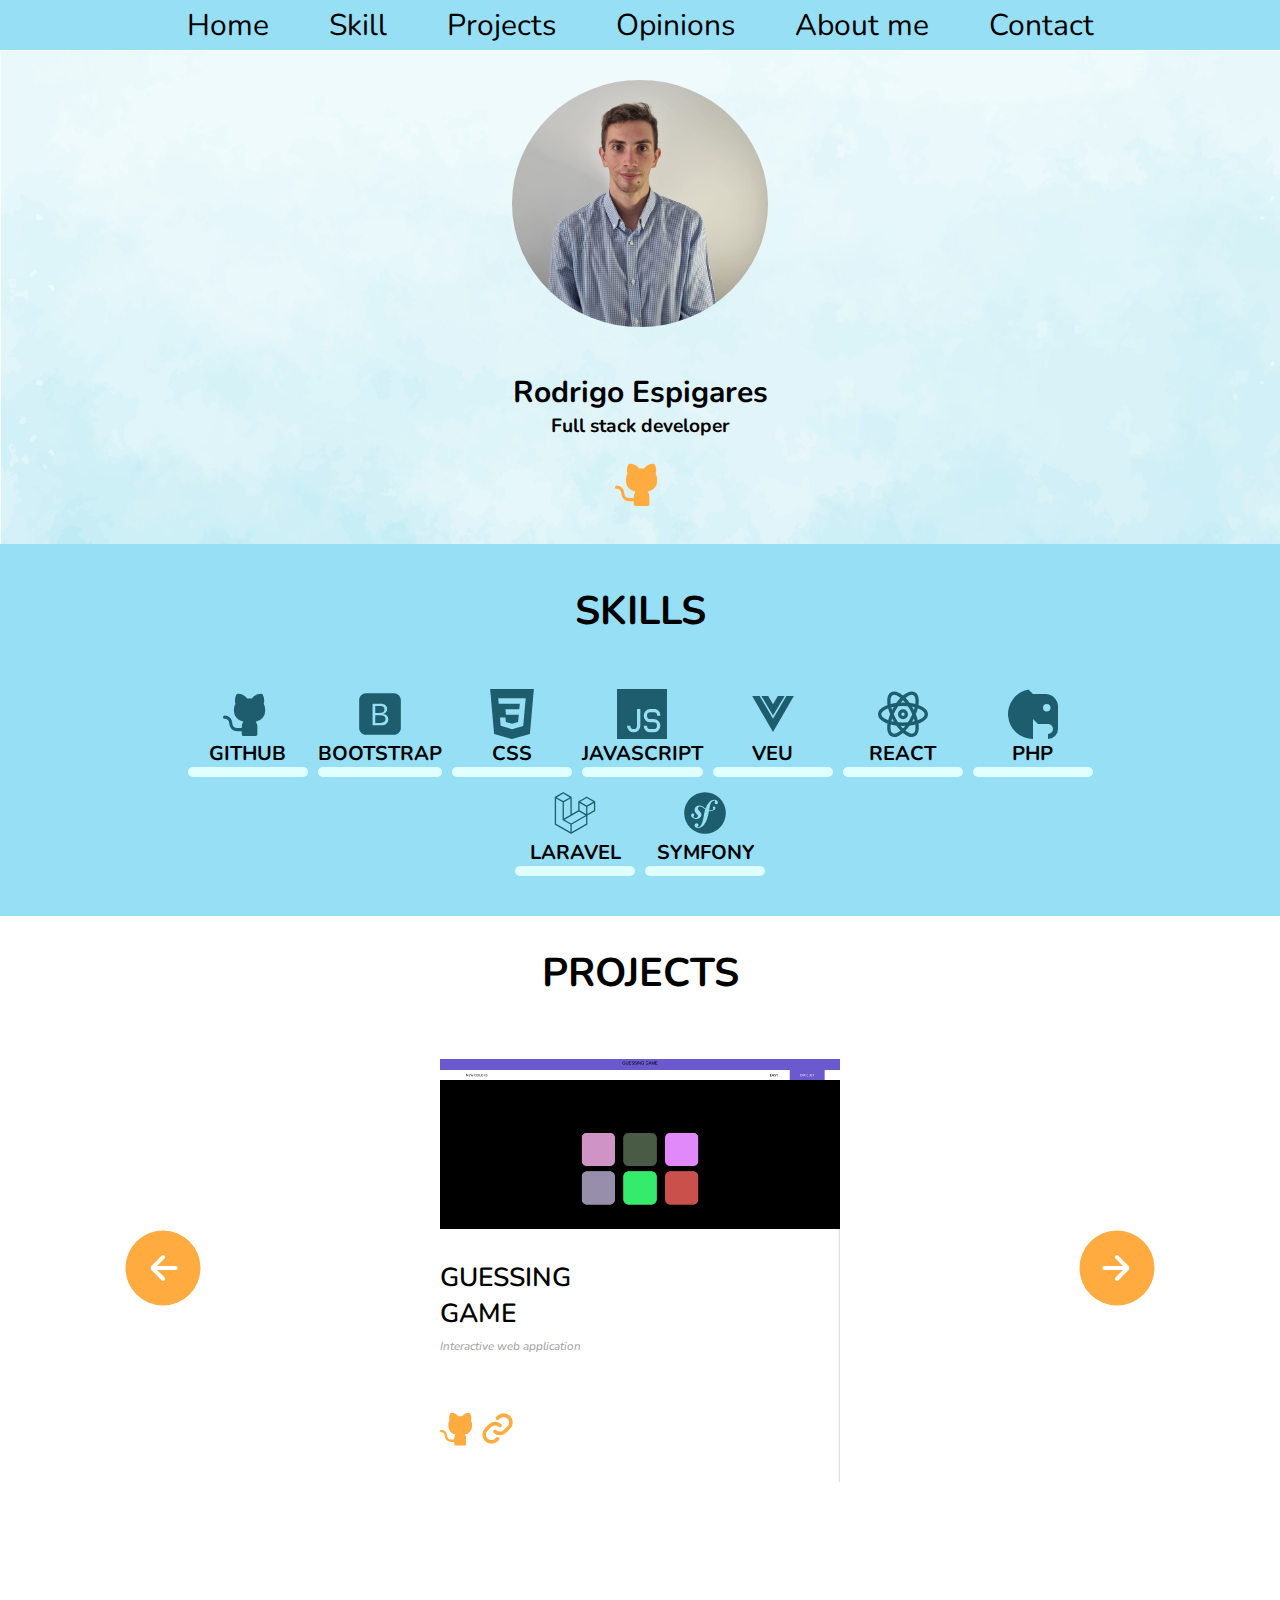
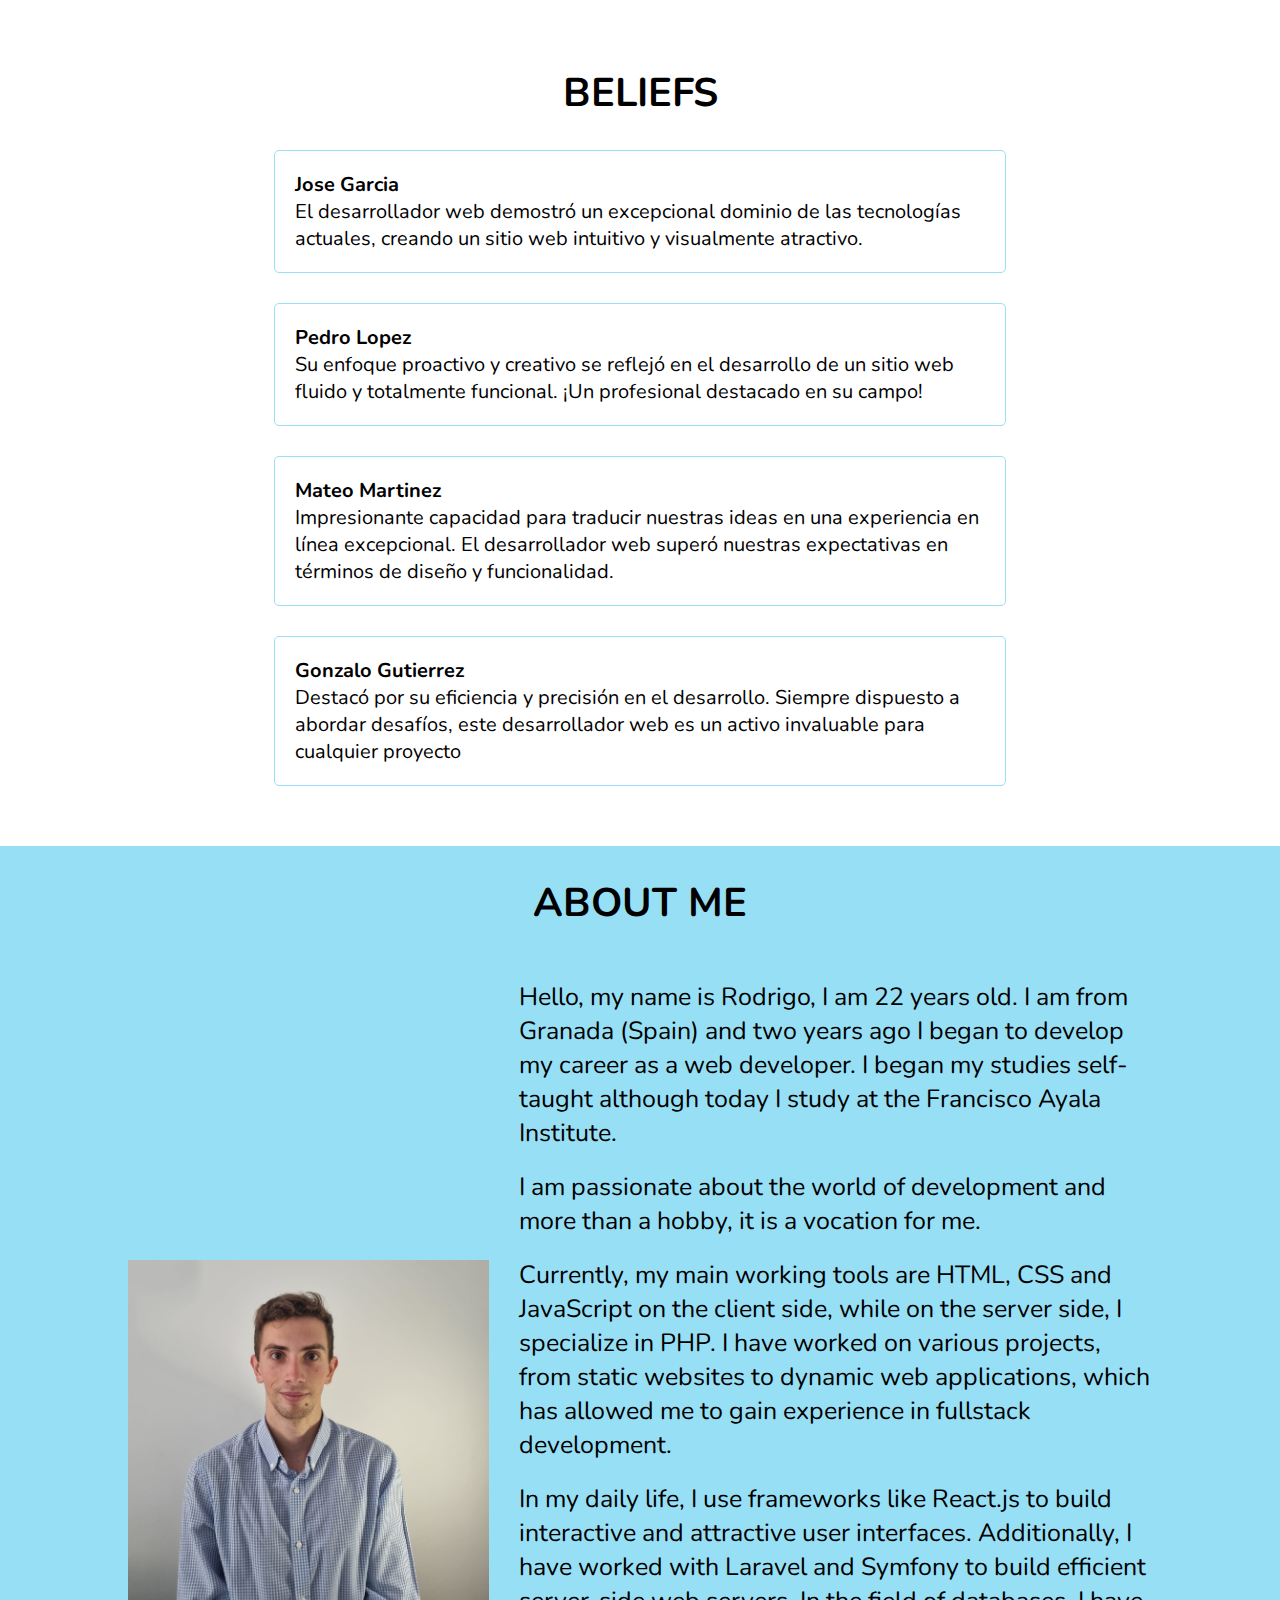
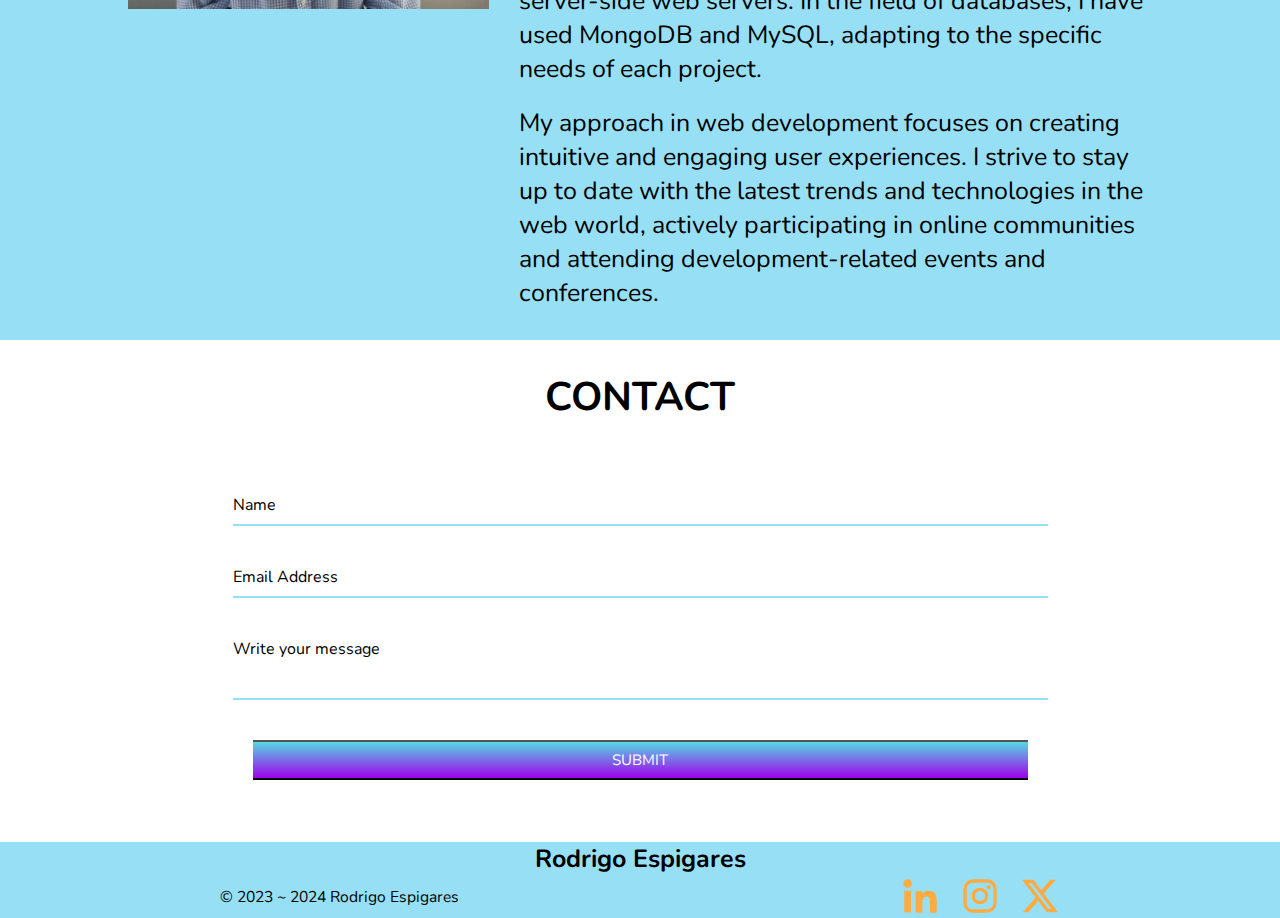
==== index.html @ b88010f2 "Entregar" ====
<!DOCTYPE html>
<html lang="en">
<head>
    <!-- Charset para la página -->
    <meta charset="UTF-8">
    <!-- Meta para dispositivos con scala inicial -->
    <meta name="viewport" content="width=device-width, initial-scale=1.0">
    <!-- Estableciendo titulo -->
    <title>Rodrigo Espigares</title>
    <!-- Carga del favicon -->
    <link rel="shortcut icon" href="img/favicon.ico" type="image/x-icon">
    <!--*-*-*-*-*-*-*-*-*-*-*-*-* ESTILOS *-*-*-*-*-*-*-*-*-*-*-*-*-->
    <!-- Estilos básicos -->
    <link rel="stylesheet" href="css/style.css">
    <!-- Estilos header -->
    <link rel="stylesheet" href="css/header.css">
    <!-- Estilos nav -->
    <link rel="stylesheet" href="css/nav.css">
    <!-- Estilos para las media queries -->
    <link rel="stylesheet" href="css/media.css">
    <!-- Estilos para el main -->
    <link rel="stylesheet" href="css/main.css">
    <!-- Estilos para footer -->
    <link rel="stylesheet" href="css/footer.css">
    <!-- Carga del script para slider -->
    <script src="script.js"></script>
</head>
<body>
    <!--*-*-*-*-*-*-*-*-*-*-*-*-* HEADER *-*-*-*-*-*-*-*-*-*-*-*-*-->
    <header>
        <section class="top-nav header__nav">
            <input id="menu-toggle" type="checkbox" />
            <label class='menu-button-container' for="menu-toggle">
            <div class='menu-button'></div>
            </label>
            <ul class="menu">
                <li class="header__nav__container"><a href="#" class="header__nav__container__link">Home</a></li>
                <li class="header__nav__container"><a href="#skills" class="header__nav__container__link">Skill</a></li>
                <li class="header__nav__container"><a href="#projects" class="header__nav__container__link">Projects</a></li>
                <li class="header__nav__container"><a href="#opinions" class="header__nav__container__link">Opinions</a></li>
                <li class="header__nav__container"><a href="#aboutMe" class="header__nav__container__link">About me</a></li>
                <li class="header__nav__container"><a href="#contact" class="header__nav__container__link">Contact</a></li>
            </ul>
        </section>
    </header>
    <main>
        <!--*-*-*-*-*-*-*-*-*-*-*-*-* HERO *-*-*-*-*-*-*-*-*-*-*-*-*-->
        <section class="hero">
            <div class="hero__container">
                <img src="img/rodrigo.jpeg" alt="Imagen de Rodrigo Espigares" class="hero__container__img">
            </div>
            <h1>Rodrigo Espigares</h1>
            <h3>Full stack developer</h3>
            <div class="hero__social">
                <a href="https://github.com/rodrigoespigares"><img src="img/icon/github.svg" alt="github" class="hero__github_logo"></a>
            </div>
        </section>
        <!--*-*-*-*-*-*-*-*-*-*-*-*-* SKILLS *-*-*-*-*-*-*-*-*-*-*-*-*-->
        <section id="skills">
            <h2>skills</h2>
            <!-- Galeria general de los skills-->
            <div class="skills__galery">
                <!-- Skill github -->
                <div class="skills__galery__element">
                    <div class="skills__galery__element__icon">
                        <img src="img/icon/github__skill.svg" alt="icono github">
                    </div>
                    <h3 class="skills__galery__element__title">github</h3>
                    <div class="skills__design--progress">
                        <span class="skills__design--progress__1"></span>
                    </div>
                </div>
                <!-- Skill boostrap -->
                <div class="skills__galery__element">
                    <div class="skills__galery__element__icon">
                        <img src="img/icon/bootstrap.svg" alt="icono github">
                    </div>
                    <h3 class="skills__galery__element__title">bootstrap</h3>
                    <div class="skills__design--progress">
                        <span class="skills__design--progress__1"></span>
                    </div>
                </div>
                <!-- Skill css -->
                <div class="skills__galery__element">
                    <div class="skills__galery__element__icon">
                        <img src="img/icon/css.svg" alt="icono github">
                    </div>
                    <h3 class="skills__galery__element__title">css</h3>
                    <div class="skills__design--progress">
                        <span class="skills__design--progress__1"></span>
                    </div>
                </div>
                <!-- Skill javascript -->
                <div class="skills__galery__element">
                    <div class="skills__galery__element__icon">
                        <img src="img/icon/javascript.svg" alt="icono github">
                    </div>
                    <h3 class="skills__galery__element__title">javascript</h3>
                    <div class="skills__design--progress">
                        <span class="skills__design--progress__1"></span>
                    </div>
                </div>
                <!-- Skill veu -->
                <div class="skills__galery__element">
                    <div class="skills__galery__element__icon">
                        <img src="img/icon/veu.svg" alt="icono github">
                    </div>
                    <h3 class="skills__galery__element__title">veu</h3>
                    <div class="skills__design--progress">
                        <span class="skills__design--progress__1"></span>
                    </div>
                </div>
                <!-- Skill react -->
                <div class="skills__galery__element">
                    <div class="skills__galery__element__icon">
                        <img src="img/icon/react.svg" alt="icono github">
                    </div>
                    <h3 class="skills__galery__element__title">react</h3>
                    <div class="skills__design--progress">
                        <span class="skills__design--progress__1"></span>
                    </div>
                </div>
                <!-- Skill php -->
                <div class="skills__galery__element">
                    <div class="skills__galery__element__icon">
                        <img src="img/icon/php.svg" alt="icono github">
                    </div>
                    <h3 class="skills__galery__element__title">php</h3>
                    <div class="skills__design--progress">
                        <span class="skills__design--progress__1"></span>
                    </div>
                </div>
                <!-- Skill laravel -->
                <div class="skills__galery__element">
                    <div class="skills__galery__element__icon">
                        <img src="img/icon/laravel.svg" alt="icono github">
                    </div>
                    <h3 class="skills__galery__element__title">laravel</h3>
                    <div class="skills__design--progress">
                        <span class="skills__design--progress__1"></span>
                    </div>
                </div>
                <!-- Skill symfony -->
                <div class="skills__galery__element">
                    <div class="skills__galery__element__icon">
                        <img src="img/icon/symfony.svg" alt="icono github">
                    </div>
                    <h3 class="skills__galery__element__title">symfony</h3>
                    <div class="skills__design--progress">
                        <span class="skills__design--progress__1"></span>
                    </div>
                </div>
            </div>
        </section>
        <!--*-*-*-*-*-*-*-*-*-*-*-*-* PROJECTS *-*-*-*-*-*-*-*-*-*-*-*-*-->
        <section id="projects">
            <h2>projects</h2>
            <!-- agrupo botones y slider-->
            <div class="projects__slider">
                <button id="prevBtn">
                    <img src="img/icon/last.svg" alt="Button last">
                </button>
                <!-- Carga del slider-->
                <div class="slider-container">
                    <!-- Carga del proyecto 1 -->
                    <div class="slider">
                        <div class="slide">
                            <div class="skill-card">
                                <header class="skill-card__header"><img class="skill-card__icon" src="img/projects/GuessingGame.png" alt="Guessing Game"/></header>
                                <section class="skill-card__body">
                                    <h2 class="skill-card__title">Guessing Game</h2>
                                    <span class="skill-card__duration">Interactive web application</span>
                                    <ul class="skill-card__knowledge">
                                    <li>HTML5</li>
                                    <li>CSS3</li>
                                    <li>JavaScript</li>
                                    </ul>
                                </section>
                                <section class="repositorio">
                                    <div class="repositorio__icon">
                                        <a href="https://github.com/rodrigoespigares/GuessingGame">
                                            <img src="img/icon/github.svg" alt="">
                                        </a>
                                    </div>
                                    <div class="repositorio__icon">
                                        <a href="https://rodrigoespigares.github.io/GuessingGame/">
                                            <img src="img/icon/link.svg" alt="">
                                        </a>
                                    </div>
                                </section>
                            </div>
                        </div>
                        <!-- Carga del proyecto 2 -->
                        <div class="slide">
                            <div class="skill-card">
                                <header class="skill-card__header"><img class="skill-card__icon" src="img/projects/readingList.png" alt="Reading List"/></header>
                                <section class="skill-card__body">
                                    <h2 class="skill-card__title">Reading List</h2>
                                    <span class="skill-card__duration">Interactive web application</span>
                                    <ul class="skill-card__knowledge">
                                    <li>HTML5</li>
                                    <li>CSS3</li>
                                    <li>JavaScript</li>
                                    </ul>
                                </section>
                                <section class="repositorio">
                                    <div class="repositorio__icon">
                                        <a href="https://github.com/rodrigoespigares/readingBook">
                                            <img src="img/icon/github.svg" alt="">
                                        </a>
                                    </div>
                                    <div class="repositorio__icon">
                                        <a href="https://rodrigoespigares.github.io/readingBook/">
                                            <img src="img/icon/link.svg" alt="">
                                        </a>
                                    </div>
                                </section>
                            </div>
                        </div>
                        <!-- Carga del proyecto 3 -->
                        <div class="slide">
                            <div class="skill-card">
                                <header class="skill-card__header"><img class="skill-card__icon" src="img/projects/StopWatch.png" alt="Stop Watch"/></header>
                                <section class="skill-card__body">
                                    <h2 class="skill-card__title">Stop Watch</h2>
                                    <span class="skill-card__duration">Interactive web application</span>
                                    <ul class="skill-card__knowledge">
                                    <li>HTML5</li>
                                    <li>CSS3</li>
                                    <li>JavaScript</li>
                                    </ul>
                                </section>
                                <section class="repositorio">
                                    <div class="repositorio__icon">
                                        <a href="https://github.com/rodrigoespigares/StopWatch">
                                            <img src="img/icon/github.svg" alt="">
                                        </a>
                                    </div>
                                    <div class="repositorio__icon">
                                        <a href="https://rodrigoespigares.github.io/StopWatch/">
                                            <img src="img/icon/link.svg" alt="">
                                        </a>
                                    </div>
                                </section>
                            </div>
                        </div>
                        <!-- Carga del proyecto 4 -->
                        <div class="slide">
                            <div class="skill-card">
                                <header class="skill-card__header"><img class="skill-card__icon" src="img/projects/GroceryBud.png" alt="Grocery Bud"/></header>
                                <section class="skill-card__body">
                                    <h2 class="skill-card__title">Grocery Bud</h2>
                                    <span class="skill-card__duration">Interactive web application</span>
                                    <ul class="skill-card__knowledge">
                                    <li>HTML5</li>
                                    <li>CSS3</li>
                                    <li>JavaScript</li>
                                    </ul>
                                </section>
                                <section class="repositorio">
                                    <div class="repositorio__icon">
                                        <a href="https://github.com/rodrigoespigares/GroceryBud">
                                            <img src="img/icon/github.svg" alt="Link to repository">
                                        </a>
                                    </div>
                                    <div class="repositorio__icon">
                                        <a href="https://rodrigoespigares.github.io/GroceryBud/">
                                            <img src="img/icon/link.svg" alt="Link to production">
                                        </a>
                                    </div>
                                </section>
                            </div>
                        </div>
                        <!-- Carga del proyecto 5 -->
                        <div class="slide">
                            <div class="skill-card">
                                <header class="skill-card__header"><img class="skill-card__icon" src="img/projects/HangMan.png" alt="Hang Man"/></header>
                                <section class="skill-card__body">
                                    <h2 class="skill-card__title">Hang Man</h2>
                                    <span class="skill-card__duration">Interactive web application</span>
                                    <ul class="skill-card__knowledge">
                                    <li>HTML5</li>
                                    <li>CSS3</li>
                                    <li>JavaScript</li>
                                    </ul>
                                </section>
                                <section class="repositorio">
                                    <div class="repositorio__icon">
                                        <a href="https://github.com/rodrigoespigares/HangMan">
                                            <img src="img/icon/github.svg" alt="Link to repository">
                                        </a>
                                    </div>
                                    <div class="repositorio__icon">
                                        <a href="https://rodrigoespigares.github.io/HangMan/">
                                            <img src="img/icon/link.svg" alt="Link to production">
                                        </a>
                                    </div>
                                </section>
                            </div>
                        </div>
                        <!-- Carga del proyecto 6 -->
                        <div class="slide">
                            <div class="skill-card">
                                <header class="skill-card__header"><img class="skill-card__icon" src="img/projects/PairsGame.png" alt="Pairs Game"/></header>
                                <section class="skill-card__body">
                                    <h2 class="skill-card__title">Pairs Game</h2>
                                    <span class="skill-card__duration">Interactive web application</span>
                                    <ul class="skill-card__knowledge">
                                    <li>HTML5</li>
                                    <li>CSS3</li>
                                    <li>JavaScript</li>
                                    </ul>
                                </section>
                                <section class="repositorio">
                                    <div class="repositorio__icon">
                                        <a href="https://github.com/rodrigoespigares/PairsGame">
                                            <img src="img/icon/github.svg" alt="Link to repository">
                                        </a>
                                    </div>
                                    <div class="repositorio__icon">
                                        <a href="https://rodrigoespigares.github.io/PairsGame/">
                                            <img src="img/icon/link.svg" alt="Link to production">
                                        </a>
                                    </div>
                                </section>
                            </div>
                        </div>
                        <!-- Carga del proyecto 7 -->
                        <div class="slide">
                            <div class="skill-card">
                                <header class="skill-card__header"><img class="skill-card__icon" src="img/projects/pongGame.png" alt="Pong Game"/></header>
                                <section class="skill-card__body">
                                    <h2 class="skill-card__title">Pong Game</h2>
                                    <span class="skill-card__duration">Interactive web application</span>
                                    <ul class="skill-card__knowledge">
                                    <li>HTML5</li>
                                    <li>CSS3</li>
                                    <li>JavaScript</li>
                                    </ul>
                                </section>
                                <section class="repositorio">
                                    <div class="repositorio__icon">
                                        <a href="https://github.com/rodrigoespigares/pongGame">
                                            <img src="img/icon/github.svg" alt="Link to repository">
                                        </a>
                                    </div>
                                    <div class="repositorio__icon">
                                        <a href="https://rodrigoespigares.github.io/pongGame/">
                                            <img src="img/icon/link.svg" alt="Link to production">
                                        </a>
                                    </div>
                                </section>
                            </div>
                        </div>
                    </div>
                </div>
                
                <button id="nextBtn">
                    <img src="img/icon/next.svg" alt="Button next">
                </button>
            </div>
        </section>
        <!--*-*-*-*-*-*-*-*-*-*-*-*-* BELIEFS *-*-*-*-*-*-*-*-*-*-*-*-*-->
        <section id="beliefs">
            <h2>beliefs</h2>
            <section id="beliefs__content">
                <article class="beliefs__content__article">
                    <h3>Jose Garcia</h3>
                    <p>El desarrollador web demostró un excepcional dominio de las tecnologías actuales, creando un sitio web intuitivo y visualmente atractivo.</p>
                </article>
                <article class="beliefs__content__article">
                    <h3>Pedro Lopez</h3>
                    <p>Su enfoque proactivo y creativo se reflejó en el desarrollo de un sitio web fluido y totalmente funcional. ¡Un profesional destacado en su campo!</p>
                </article>
                <article class="beliefs__content__article">
                    <h3>Mateo Martinez</h3>
                    <p>Impresionante capacidad para traducir nuestras ideas en una experiencia en línea excepcional. El desarrollador web superó nuestras expectativas en términos de diseño y funcionalidad.</p>
                </article>
                <article class="beliefs__content__article">
                    <h3>Gonzalo Gutierrez</h3>
                    <p>Destacó por su eficiencia y precisión en el desarrollo. Siempre dispuesto a abordar desafíos, este desarrollador web es un activo invaluable para cualquier proyecto</p>
                </article>
            </section>
        </section>
        <!--*-*-*-*-*-*-*-*-*-*-*-*-* ABOUT ME *-*-*-*-*-*-*-*-*-*-*-*-*-->
        <section id="aboutMe">
            <h2>about me</h2>
            <div class="aboutMe__content">
                <div class="aboutMe__content__img">
                    <img src="img/rodrigo.jpeg" alt="">
                </div>
                <div class="aboutMe__content__text">
                    <p class="aboutMe__content__text__p">Hello, my name is Rodrigo, I am 22 years old. I am from Granada (Spain) and two years ago I began to develop my career as a web developer. I began my studies self-taught although today I study at the Francisco Ayala Institute.</p>
                    <p class="aboutMe__content__text__p">I am passionate about the world of development and more than a hobby, it is a vocation for me.</p>
                    <p class="aboutMe__content__text__p">Currently, my main working tools are HTML, CSS and JavaScript on the client side, while on the server side, I specialize in PHP. I have worked on various projects, from static websites to dynamic web applications, which has allowed me to gain experience in fullstack development.</p>
                    <p class="aboutMe__content__text__p">In my daily life, I use frameworks like React.js to build interactive and attractive user interfaces. Additionally, I have worked with Laravel and Symfony to build efficient server-side web servers. In the field of databases, I have used MongoDB and MySQL, adapting to the specific needs of each project.</p>
                    <p class="aboutMe__content__text__p">My approach in web development focuses on creating intuitive and engaging user experiences. I strive to stay up to date with the latest trends and technologies in the web world, actively participating in online communities and attending development-related events and conferences.</p>
                </div>
            </div>
        </section>
        <!--*-*-*-*-*-*-*-*-*-*-*-*-* CONTACT *-*-*-*-*-*-*-*-*-*-*-*-*-->
        <section id="contact">
            <h2>contact</h2>
            <form action="#" method="POST" id="my-contact-form">
                <div class="form-row">
                   <div class="input-data">
                      <input type="text" name="name" required>
                      <div class="underline"></div>
                      <label for="name">Name</label>
                   </div>
                </div>
                <div class="form-row">
                   <div class="input-data">
                      <input type="email" name="email" required>
                      <div class="underline"></div>
                      <label for="email">Email Address</label>
                   </div>
                </div>
                <div class="form-row">
                <div class="input-data textarea">
                   <textarea name="message"rows="8" cols="80" required></textarea>
                   <label for="message">Write your message</label>
                   <br />
                   <div class="form-row submit-btn">
                      <div class="input-data">
                         <button type="submit" id="upload-button">Submit</button>
                         <div id="form-message"></div>
                      </div>
                   </div>
                </form>
                <script src="script.js"></script>
        </section>
    </main>
    <footer>
        <h1>Rodrigo Espigares</h1>
        
        <div class="container">
            <p>&copy; 2023 ~ 2024 Rodrigo Espigares</p>
            <div class="container__social">
                <a href="https://www.linkedin.com/in/rodrigo-espigares-fern%C3%A1ndez-3460b7191/">
                    <div class="container__social__logo">
                        <img src="img/social/linkedin.svg" alt="linkedin" class="container__social__logo__img">
                    </div>
                </a>
                <a href="https://www.instagram.com/rodrigoespigares/?hl=es">
                    <div class="container__social__logo">
                        <img src="img/social/instagram.svg" alt="instagram" class="container__social__logo__img">
                    </div>
                </a>
                <a href="https://twitter.com/rodriespigares">
                    <div class="container__social__logo">
                        <img src="img/social/twitter.svg" alt="twitter" class="container__social__logo__img">
                    </div>
                </a>
            </div>
        </div>
    </footer>
</body>
</html>
---- css/style.css ----
/* Improto la funte nunito con el weight de 400 y 700*/
@import url('https://fonts.googleapis.com/css2?family=Nunito:wght@400;700&display=swap');
*{
    /*Establezco el tamaño a 10px con el porcentaje*/
    font-size: 62.5%;
    /*Elimino la decoracion de las listas*/
    list-style: none;
    /* Establezco padding y margin a 0*/
    padding: 0;
    margin: 0;
    /* Uso la fuente*/
    font-family: 'Nunito', sans-serif;
    /* Establezco el box sizing como border box*/
    box-sizing: border-box;
}
/* Declaracion de variables*/
:root{
    /* Color proncipal */
    --primary: #97DFF5;
    /* Letra para enlaces */
    --letter: #000;
    /* Para los hover */
    --letter-hover : #fff;
    /* Color secundario */
    --secondary: #FFAB40;
}
/* Declaro el body y sus caracteristicas*/
body{
    display: flex;
    justify-content:  center;
    align-items: center;
    flex-direction: column;
    min-height: 100vh;
    
}
---- css/header.css ----
/* Hago que permanezca en la parte superior */
header {
    /* Compruebo le ancho */
    width: 100%;
    /* Establezco la posicion como sticky */
    position: sticky;
    /* Lo dejo en la parte superior */
    top: 0;
    /* Hago que quede encima de toda la pagina*/
    z-index: 1;
}

/* Estilo para la barra de navegación dentro del header */
.header__nav {
    width: 100%;
    background-color: var(--primary);
    display: flex;
    flex-direction: column;
    justify-content: center;
    align-items: center;
}

/* Estilo para los enlaces dentro de la barra de navegación */
.header__nav__container__link:link,
.header__nav__container__link:visited {
    text-decoration: none;
    color: var(--letter);
    font-size: 3rem;
}

.header__nav .header__nav__container {
    padding: 1rem 1.5rem;
    text-align: center;
}

/* Estilo para los enlaces y sus efectos al pasar el ratón (hover) */
.header__nav .header__nav__container .header__nav__container__link {
    position: relative;
    padding: 0.2rem 0.5rem; /* para que el efecto se vea mejor */
}

.header__nav .header__nav__container .header__nav__container__link:link::after,
.header__nav .header__nav__container .header__nav__container__link:visited::after,
.header__nav .header__nav__container .header__nav__container__link:link::before,
.header__nav .header__nav__container .header__nav__container__link:visited::before {
    content: "";
    /* lo posiciono respecto .header__nav__container__link su padre .header__nav .header__nav__container .header__nav__container__link */
    position: absolute;
    left: 0;
    /* lo dimensiono, */
    width: 100%; /* ancho=ancho de su padre */
    height: 0.25rem; /* alto->grosor de una línea */
    background-color: white;
    transform: scaleX(0); /* en principio no es visible */
    transition: transform 0.6s ease-in-out;
}

/* Hacemos la transformación al pasar el ratón */
/* Diferenciamos entre after y before para que se pinte de forma diferente */
.header__nav .header__nav__container .header__nav__container__link:link::after,
.header__nav .header__nav__container .header__nav__container__link:visited::after {
    top: 0;
    /* Transform-origen es center por defecto */
    transform-origin: left; /* para que empiece .header__nav__container__link dibujarse desde la izquierda */
}

.header__nav .header__nav__container .header__nav__container__link:link::before,
.header__nav .header__nav__container .header__nav__container__link:visited::before {
    bottom: 0;
    transform-origin: right;
}

/* Cuando aparece hover lo hacemos visible */
.header__nav .header__nav__container .header__nav__container__link:hover::after,
.header__nav .header__nav__container .header__nav__container__link:hover::before {
    transform: scaleX(1);
}
---- css/nav.css ----
/* Estilo para la barra de navegación en la parte superior */
.top-nav {
  display: flex;
  flex-direction: row;
  align-items: center;
  justify-content: left;
  background-color: var(--primary);
  color: #FFF;
  height: 50px;
  padding: 0 6em;
}

/* Estilo para el menú de navegación */
.menu {
  display: flex;
  flex-direction: row;
  list-style-type: none;
  margin: 0;
  padding: 0;
  font-size: 3rem;
}

.menu > li {
  margin: 0 1rem;
  overflow: hidden;
}

/* Estilo para el contenedor del botón del menú */
.menu-button-container {
  display: none;
  height: 100%;
  width: 30px;
  cursor: pointer;
  flex-direction: column;
  justify-content: center;
  align-items: center;
}

/* Estilo para el botón del menú (hamburguesa) y sus efectos de animación */
#menu-toggle {
  display: none;
}

.menu-button,
.menu-button::before,
.menu-button::after {
  display: block;
  background-color: #fff;
  position: absolute;
  height: 4px;
  width: 30px;
  transition: transform 400ms cubic-bezier(0.23, 1, 0.32, 1);
  border-radius: 2px;
}

.menu-button::before {
  content: '';
  margin-top: -8px;
}

.menu-button::after {
  content: '';
  margin-top: 8px;
}

/* Efectos de animación al hacer clic en el botón del menú */
#menu-toggle:checked + .menu-button-container .menu-button::before {
  margin-top: 0px;
  transform: rotate(405deg);
}

#menu-toggle:checked + .menu-button-container .menu-button {
  background: rgba(255, 255, 255, 0);
}

#menu-toggle:checked + .menu-button-container .menu-button::after {
  margin-top: 0px;
  transform: rotate(-405deg);
}
---- css/media.css ----
/* Estilos aplicados cuando la pantalla tiene un ancho mínimo de 576px */
@media screen and (min-width: 576px) {
    
    /* Ajustes para la barra de navegación */
    .header__nav {
        flex-direction: row; /* Cambia la dirección de flexión a fila */
        justify-content: center; /* Centra los elementos horizontalmente */
    }

    /* Espaciado para los enlaces de navegación */
    .header__nav__link {
        margin-left: 2rem;
    }

    /* Ajustes para el contenedor del héroe */
    .hero__container {
        width: 20% !important; /* Cambia el ancho al 20%, !important para anular reglas previas */
    }

    /* Ajustes para el ícono del repositorio */
    .repositorio__icon {
        width: 3% !important; /* Cambia el ancho al 3%, !important para anular reglas previas */
    }

    /* Ajustes para el contenedor del slider en la sección de proyectos */
    #projects .projects__slider .slider-container {
        width: 400px !important; /* Cambia el ancho a 400px, !important para anular reglas previas */
    }

    /* Ajustes para el tamaño de fuente en las listas dentro de las skill cards */
    .skill-card__body ul {
        font-size: 2.5rem !important; /* Cambia el tamaño de fuente a 2.5rem, !important para anular reglas previas */
    }

    /* Ajustes para la disposición y ancho en la sección "Acerca de mí" */
    .aboutMe__content {
        display: flex; /* Cambia a un diseño flexible */
        flex-direction: row !important; /* Cambia la dirección de flexión a fila, !important para anular reglas previas */
        width: 80%; /* Cambia el ancho al 80% */
    }

    /* Ajustes para el ancho de la imagen en la sección "Acerca de mí" */
    .aboutMe__content__img {
        width: 40% !important; /* Cambia el ancho al 40%, !important para anular reglas previas */
    }

    /* Ajustes para el ancho de los logos sociales en la sección "Acerca de mí" */
    .container__social__logo {
        width: 4rem !important; /* Cambia el ancho a 4rem, !important para anular reglas previas */
    }
}
/* Estilos específicos para pantallas más pequeñas (max-width: 1000px) */
@media screen and (max-width: 1000px) {
    /* Mostrar el contenedor del botón del menú en pantallas más pequeñas */
    .menu-button-container {
      display: flex;
    }
  
    /* Estilo del menú en pantallas más más pequeñas */
    .menu {
      position: absolute;
      top: 0;
      margin-top: 50px;
      left: 0;
      flex-direction: column;
      width: 100%;
      justify-content: center;
      align-items: center;
    }
  
    /* Transiciones para el despliegue del menú en pantallas más pequeñas */
    #menu-toggle ~ .menu li {
      height: 0;
      margin: 0;
      padding: 0;
      border: 0;
      transition: height 400ms cubic-bezier(0.23, 1, 0.32, 1);
    }
  
    #menu-toggle:checked ~ .menu li {
      border: 1px solid var(--primary);
      height: 2.5em;
      padding: 0.5em;
      transition: height 400ms cubic-bezier(0.23, 1, 0.32, 1);
    }
  
    /* Estilos específicos para cada elemento del menú en pantallas más pequeñas */
    .menu > li {
      display: flex;
      justify-content: center;
      margin: 0;
      padding: 0.5em 0;
      width: 100%;
      color: white;
      background-color: var(--primary);
    }
  
    .menu > li:not(:last-child) {
      border-bottom: 1px solid #444;
    }
  }
---- css/main.css ----
/* Defino el grow del main*/
main{
    flex-grow: 1;
}
h2{
    text-align: center;
    text-transform: uppercase;
    font-size: 4rem;
}
section{
    width: 100vw;
    padding: 3rem 0;
}
.hero{
    font-size: x-large;
    display: flex;
    justify-content: center;
    align-items: center;
    flex-direction: column;
    padding: 3rem 0;
    background:aliceblue;;
    background-image: url(../img/background.jpg);
    background-repeat: no-repeat;
    background-size: cover;
}
.hero__container{
    width: 70%;
    margin-bottom: 4rem;
}
.hero__container__img{
    width: 100%;
    height: 100%;
    border-radius: 50%;
}
.hero h1{
    font-size: 3rem;
}
.hero h3{
    font-size: 80%;
}
.hero__social{
    margin-top: 2rem;
    width: 5rem;
}
.hero__github_logo{
    width: 100%;
}
.hero a{
    text-decoration: none;
    color: var(--secondary);
}
/* Estilos para la sección de habilidades */
#skills {
    background-color: var(--primary);  /* Fondo con el color primario definido en las variables CSS */
    padding: 4rem 0;  /* Espaciado interno de 4rem arriba y abajo, 0 a los lados */
    display: flex;  /* Utiliza el modelo de caja flexible */
    justify-content: space-between;  /* Distribuye el espacio entre los elementos hijos */
    flex-direction: column;  /* Organiza los elementos hijos en columna */
    align-items: center;  /* Centra los elementos en el eje transversal */
    gap: 5rem;  /* Espacio vertical entre los elementos hijos de 5rem */
}

/* Estilos para la galería de habilidades */
.skills__galery {
    display: flex;  /* Utiliza el modelo de caja flexible */
    justify-content: center;  /* Centra los elementos en el eje principal */
    flex-wrap: wrap;  /* Los elementos se envuelven a la siguiente fila cuando no hay espacio */
    gap: 1rem;  /* Espacio entre los elementos hijos de 1rem */
    width: 80%;  /* Ancho del 80% del contenedor padre */
}

/* Estilos para cada elemento en la galería de habilidades */
.skills__galery__element {
    flex-basis: 12rem;  /* Tamaño base del elemento flexible */
    display: flex;  /* Utiliza el modelo de caja flexible */
    align-items: center;  /* Centra los elementos en el eje transversal */
    flex-direction: column;  /* Organiza los elementos hijos en columna */
}

/* Estilos para los iconos dentro de los elementos de la galería de habilidades */
.skills__galery__element__icon {
    width: 5rem;  /* Ancho del icono */
}

/* Estilos para las imágenes dentro de los iconos en la galería de habilidades */
.skills__galery__element__icon img {
    width: 100%;  /* Ancho de la imagen al 100% del contenedor */
    height: 100%;  /* Altura de la imagen al 100% del contenedor */
}

/* Estilos para los títulos dentro de los elementos de la galería de habilidades */
.skills__galery__element__title {
    text-align: center;  /* Alineación del texto al centro */
    text-transform: uppercase;  /* Transforma el texto a mayúsculas */
    font-size: 2rem;  /* Tamaño de fuente de 2rem */
}

/* Estilos para las barras de progreso en la galería de habilidades */
.skills__design--progress {
	width: 100%;  /* Ancho del 100% del contenedor */
	height: 10px;  /* Altura de la barra de progreso */
	background-color: lightcyan;  /* Color de fondo de la barra de progreso */
    border-radius: 20px;  /* Radio de borde para la barra de progreso */
	position: relative;  /* Posición relativa para posicionar elementos hijos absolutamente */
}

/* Estilos para la barra de progreso al hacer hover o activar */
.skills__galery__element:hover .skills__design--progress__1,
.skills__galery__element:active .skills__design--progress__1 {
	display: block;  /* Muestra el bloque al hacer hover o activar */
	height: 100%;  /* Altura de la barra de progreso al 100% */
    border-radius: 20px;  /* Radio de borde para la barra de progreso */
	animation: progressAnimation1 1s linear forwards;  /* Animación de la barra de progreso */
}

/* Keyframes para la animación de la barra de progreso */
@keyframes progressAnimation1 {
	0% {
		width: 0;  /* Ancho inicial de la barra de progreso */
        background-color: red;  /* Color inicial de la barra de progreso */
	}
    50%{
        background-color: orange;  /* Color intermedio de la barra de progreso */
    }
	100% {
        background-color: green;  /* Color final de la barra de progreso */
		width: 90%;  /* Ancho final de la barra de progreso */
        border-radius: 20px;  /* Radio de borde para la barra de progreso */
	}
}
/*PROJECTS*/
#projects {
    width: 100%;  /* Ancho completo del contenedor padre */
    min-height: 80vh;  /* Altura mínima del 80% de la ventana gráfica */
}

/* Estilos para el contenedor del slider y botones en la sección de proyectos */
#projects .projects__slider {
    display: flex;  /* Utiliza el modelo de caja flexible */
    justify-content: space-around;  /* Distribuye el espacio alrededor de los elementos hijos */
    align-items: center;  /* Centra los elementos en el eje transversal */
    font-size: 2rem;  /* Tamaño de fuente de 2rem */
    min-height: 60vh;  /* Altura mínima del 60% de la ventana gráfica */
}

/* Estilos para los botones en la sección de proyectos */
#projects button {
    background-color: transparent;  /* Fondo transparente para los botones */
    height: 200px;  /* Altura fija de 200px para los botones */
    border: none;  /* Sin bordes para los botones */
}

#projects button img {
    width: 10rem;  /* Ancho de la imagen dentro de los botones */
}

#projects button:hover {
    cursor: pointer;  /* Cambia el cursor a una mano al hacer hover sobre los botones */
}

/* Estilos para el contenedor del slider en la sección de proyectos */
#projects .projects__slider .slider-container {
    width: 200px;  /* Ancho fijo del contenedor del slider */
    overflow: hidden;  /* Oculta el contenido que excede el ancho del contenedor */
}

/* Estilos para la animación del slider en la sección de proyectos */
#projects .projects__slider .slider {
    display: flex;  /* Utiliza el modelo de caja flexible */
    transition: transform 0.5s ease-in-out;  /* Transición suave del slider */
}

#projects .projects__slider .slide {
    min-width: 100%;  /* Ancho mínimo del 100% para cada slide */
    box-sizing: border-box;  /* La anchura incluye el relleno y el borde, excluye el margen */
}

/* Estilos para las tarjetas de proyectos en la sección de proyectos */
.skill-card a {
    text-decoration: none;  /* Sin subrayado para los enlaces dentro de las tarjetas */
    color: var(--secondary);  /* Color secundario definido en las variables CSS */
}

.skill-card {
    font-size: 3rem;  /* Tamaño de fuente de 3rem para las tarjetas */
    display: flex;  /* Utiliza el modelo de caja flexible */
    flex-direction: column;  /* Organiza los elementos hijos en columna */
    width: 100%;  /* Ancho completo del contenedor padre */
    background-color: #FFF;  /* Fondo blanco para las tarjetas */
    box-shadow: 0 1px 3px rgba(0, 0, 0, 0.12), 0 1px 2px rgba(0, 0, 0, 0.24);  /* Sombra para las tarjetas */
    cursor: pointer;  /* Cursor apuntador al pasar sobre las tarjetas */
}

.skill-card h2 {
    text-align: left;  /* Alineación del texto a la izquierda */
    max-width: 180px;  /* Ancho máximo de 180px para el título */
}

.skill-card:hover,
.skill-card:active {
    box-shadow: 0 14px 28px rgba(0, 0, 0, 0.25), 0 10px 10px rgba(0, 0, 0, 0.22);  /* Sombra aumentada al hacer hover o activar */
}

.skill-card:hover .skill-card__header,
.skill-card:active .skill-card__header {
    height: 10rem;  /* Altura aumentada del encabezado al hacer hover o activar */
}

.skill-card:hover .skill-card__header .skill-card__icon,
.skill-card:active .skill-card__header .skill-card__icon {
    transform: translateX(-50%) translateY(-50%) scale(3);  /* Transformación del icono al hacer hover o activar */
}

.skill-card:hover .skill-card__body,
.skill-card:active .skill-card__body {
    min-height: 25rem;  /* Altura mínima aumentada del cuerpo al hacer hover o activar */
}

/* Estilos para la animación del conocimiento en las tarjetas de proyectos */
.skill-card:hover .skill-card__body .skill-card__knowledge li,
.skill-card:active .skill-card__body .skill-card__knowledge li {
    transform: translateX(0);  /* Desplazamiento horizontal al hacer hover o activar */
    transition-timing-function: cubic-bezier(0, 1.5, 1, 1);  /* Función de temporización de la transición */
    transition-duration: 0.5s;  /* Duración de la transición */
}

.skill-card:hover .skill-card__body .skill-card__knowledge li:nth-child(1),
.skill-card:active .skill-card__body .skill-card__knowledge li:nth-child(1) {
    transition-delay: 0.25s;  /* Retraso de la transición para el primer elemento */
}

.skill-card:hover .skill-card__body .skill-card__knowledge li:nth-child(2),
.skill-card:active .skill-card__body .skill-card__knowledge li:nth-child(2) {
    transition-delay: 0.5s;  /* Retraso de la transición para el segundo elemento */
}

.skill-card:hover .skill-card__body .skill-card__knowledge li:nth-child(3),
.skill-card:active .skill-card__body .skill-card__knowledge li:nth-child(3) {
    transition-delay: 0.75s;  /* Retraso de la transición para el tercer elemento */
}

.skill-card:hover .skill-card__body .skill-card__knowledge li:nth-child(4),
.skill-card:active .skill-card__body .skill-card__knowledge li:nth-child(4) {
    transition-delay: 1s;  /* Retraso de la transición para el cuarto elemento */
}

.skill-card:hover .skill-card__body .skill-card__knowledge li:nth-child(5),
.skill-card:active .skill-card__body .skill-card__knowledge li:nth-child(5) {
    transition-delay: 1.25s;  /* Retraso de la transición para el quinto elemento */
}

.skill-card:hover .skill-card__body .skill-card__knowledge li:nth-child(6),
.skill-card:active .skill-card__body .skill-card__knowledge li:nth-child(6) {
    transition-delay: 1.5s;  /* Retraso de la transición para el sext*/
}

/* Estilos para el encabezado de la tarjeta de habilidades */
.skill-card .skill-card__header {
    position: relative;  /* Posicionamiento relativo para los elementos hijos posicionados de manera absoluta */
    background-color: #EFD81D;  /* Color de fondo del encabezado */
    height: 17rem;  /* Altura fija del encabezado */
    transition: height 0.5s;  /* Transición suave de la altura con una duración de 0.5 segundos */
    overflow: hidden;  /* Oculta el contenido que excede la altura del encabezado */
    z-index: 0;  /* Índice z para controlar el apilamiento de capas */
}

/* Estilos para el icono dentro del encabezado de la tarjeta de habilidades */
.skill-card .skill-card__header .skill-card__icon {
    position: absolute;  /* Posicionamiento absoluto para el icono dentro del encabezado */
    top: 50%;  /* Coloca la parte superior del icono en el centro vertical del encabezado */
    left: 50%;  /* Coloca la parte izquierda del icono en el centro horizontal del encabezado */
    transform: translateY(-50%) translateX(-50%);  /* Centra el icono dentro del encabezado */
    display: block;  /* Muestra el icono como bloque */
    width: 50rem;  /* Ancho fijo del icono */
    height: auto;  /* Altura automática para mantener la proporción original del icono */
    transition: transform 0.5s;  /* Transición suave del icono con una duración de 0.5 segundos */
}

/* Estilos para el cuerpo de la tarjeta de habilidades */
.skill-card .skill-card__body {
    height: 15rem;  /* Altura fija del cuerpo */
    transition: height 0.5s;  /* Transición suave de la altura con una duración de 0.5 segundos */
    overflow: hidden;  /* Oculta el contenido que excede la altura del cuerpo */
}

/* Estilos para el título dentro del cuerpo de la tarjeta de habilidades */
.skill-card .skill-card__body .skill-card__title {
    font-size: 1.4em;  /* Tamaño de fuente para el título */
    font-weight: 600;  /* Grosor de la fuente para el título */
    text-transform: uppercase;  /* Transforma el texto a mayúsculas */
}

/* Estilos para la duración dentro del cuerpo de la tarjeta de habilidades */
.skill-card .skill-card__body .skill-card__duration {
    color: #9E9E9E;  /* Color del texto para la duración */
    font-style: italic;  /* Estilo de fuente en cursiva para la duración */
}

/* Estilos para la lista de conocimientos dentro del cuerpo de la tarjeta de habilidades */
.skill-card .skill-card__body .skill-card__knowledge {
    margin-top: 10px;  /* Margen superior para la lista de conocimientos */
    color: #424242;  /* Color del texto para la lista de conocimientos */
}

/* Estilos para cada ítem de conocimiento en la lista dentro del cuerpo de la tarjeta de habilidades */
.skill-card .skill-card__body .skill-card__knowledge li {
    margin-top: 5px;  /* Margen superior para cada ítem de conocimiento */
    transition-duration: 0;  /* Duración de la transición */
    transition-delay: 0.5s;  /* Retraso de la transición */
    transform: translateX(-100%);  /* Desplazamiento horizontal para ocultar los ítems inicialmente */
}

/* Estilos para el contenedor del repositorio */
.repositorio {
    display: flex;  /* Configura el contenedor como un contenedor flexible */
    align-items: center;  /* Centra los elementos verticalmente dentro del contenedor */
}

/* Estilos para el icono del repositorio dentro del contenedor */
.repositorio .repositorio__icon {
    width: 10%;  /* Ancho del icono del repositorio en relación con el contenedor */
    height: auto;  /* Altura automática para mantener la proporción original del icono */
}

/* Estilos para las imágenes dentro del contenedor del repositorio */
.repositorio img {
    width: 100%;  /* Ancho de la imagen del repositorio al 100% del contenedor */
    height: 100%;  /* Altura de la imagen del repositorio al 100% del contenedor */
}


/* BELIEFS */
/* Estilos para la sección de creencias */
#beliefs {
    width: 100%;  /* Ancho completo para abarcar el contenedor principal */
}

/* Estilos para el contenido de la sección de creencias */
#beliefs__content {
    display: flex;  /* Configura el contenido como un contenedor flexible */
    justify-content: center;  /* Centra el contenido horizontalmente */
    flex-direction: column;  /* Configura la dirección del diseño como columna */
    align-items: center;  /* Centra los elementos verticalmente dentro del contenedor */
    padding: 3rem;  /* Espaciado interno de 3rem en todas las direcciones */
    gap: 3rem;  /* Espaciado vertical entre elementos del contenido */
}

/* Estilos para cada artículo de creencias */
.beliefs__content__article {
    border: 1px solid var(--primary);  /* Borde de 1px sólido con el color primario */
    padding: 2rem;  /* Espaciado interno de 2rem en todas las direcciones */
    border-radius: 5px;  /* Borde redondeado con un radio de 5px */
    max-width: 60%;  /* Ancho máximo del artículo limitado al 60% del contenedor principal */
}

/* Estilos para los encabezados de los artículos de creencias */
.beliefs__content__article h3 {
    font-size: 2rem;  /* Tamaño de fuente de 2rem para los encabezados */
    font-weight: 700;  /* Peso de la fuente, 700 indica un peso de fuente más grueso */
}

/* Estilos para los párrafos de los artículos de creencias */
.beliefs__content__article p {
    font-size: 2rem;  /* Tamaño de fuente de 2rem para los párrafos */
}


/* Estilos para la sección "ABOUT ME" */
#aboutMe {
    display: flex;  /* Configura el contenedor principal como flexible */
    justify-content: space-around;  /* Distribuye uniformemente el espacio alrededor de los elementos hijos */
    align-items: center;  /* Centra los elementos verticalmente dentro del contenedor */
    flex-direction: column;  /* Configura la dirección del diseño como columna */
    background-color: var(--primary);  /* Fondo con el color primario definido en las variables */
    gap: 3rem;  /* Espaciado vertical entre elementos hijos */
}

/* Estilos para el contenido de la sección "ABOUT ME" */
.aboutMe__content {
    display: flex;  /* Configura el contenido como un contenedor flexible */
    flex-direction: column;  /* Configura la dirección del diseño como columna */
    justify-content: space-around;  /* Distribuye uniformemente el espacio alrededor de los elementos hijos */
    align-items: center;  /* Centra los elementos verticalmente dentro del contenedor */
    gap: 3rem;  /* Espaciado vertical entre elementos hijos */
}

/* Estilos para la imagen en la sección "ABOUT ME" */
.aboutMe__content__img {
    width: 70%;  /* Ancho del 70% del contenedor padre */
    height: auto;  /* Altura automática para mantener la proporción */
}

/* Estilos para la imagen dentro del contenedor de la sección "ABOUT ME" */
.aboutMe__content__img img {
    width: 100%;  /* Ancho del 100% para llenar completamente el contenedor */
    height: 100%;  /* Altura del 100% para llenar completamente el contenedor */
}

/* Estilos para el texto en la sección "ABOUT ME" */
.aboutMe__content__text {
    width: 70%;  /* Ancho del 70% del contenedor padre */
    font-size: 4rem;  /* Tamaño de fuente de 4rem */
}

/* Estilos para el párrafo dentro del texto en la sección "ABOUT ME" */
.aboutMe__content__text__p {
    margin-top: 2rem;  /* Margen superior de 2rem */
}


/* Estilos para la sección "Contact" */
#contact {
    background-color: #fff;  /* Fondo blanco para la sección de contacto */
    display: flex;  /* Configura el contenedor principal como flexible */
    flex-direction: column;  /* Configura la dirección del diseño como columna */
    align-items: center;  /* Centra los elementos horizontalmente dentro del contenedor */
}

/* Estilos para el formulario dentro de la sección "Contact" */
#contact form {
    padding: 30px 0 0 0;  /* Padding del formulario */
}

/* Estilos para las filas del formulario en la sección "Contact" */
#contact form .form-row {
    display: flex;  /* Configura las filas del formulario como flexibles */
    margin: 32px 0;  /* Margen vertical entre las filas del formulario */
}

/* Estilos para los elementos de entrada de datos en el formulario */
form .form-row .input-data {
    width: 100%;  /* Ancho del 100% para ocupar todo el espacio disponible */
    height: 40px;  /* Altura de los campos de entrada de datos */
    margin: 0 20px;  /* Margen horizontal entre los campos de entrada de datos */
    position: relative;  /* Posición relativa para posicionar elementos secundarios */
}

/* Estilos para el área de texto en el formulario */
form .form-row .textarea {
    height: 70px;  /* Altura del área de texto */
}

/* Estilos para los campos de entrada de datos en el formulario */
#contact .input-data input, .textarea textarea {
    display: block;  /* Configura los campos de entrada como bloques */
    width: 100%;  /* Ancho del 100% para llenar el contenedor */
    height: 100%;  /* Altura del 100% para llenar el contenedor */
    border: none;  /* Sin borde en los campos de entrada */
    font-size: 17px;  /* Tamaño de fuente para los campos de entrada */
    border-bottom: 2px solid var(--primary);  /* Borde inferior de 2px con el color primario definido en las variables */
}

/* Estilos para las etiquetas de los campos de entrada de datos en el formulario */
#contact .input-data input:focus ~ label, .textarea textarea:focus ~ label,
#contact .input-data input:valid ~ label, .textarea textarea:valid ~ label {
    transform: translateY(-23px) translateX(10px);  /* Desplazamiento y transformación de las etiquetas al recibir el foco o contener datos */
    font-size: 14px;  /* Tamaño de fuente más pequeño para las etiquetas */
    color: var(--letra);  /* Color del texto definido en las variables */
    background-color: #fff;  /* Fondo blanco para las etiquetas */
    padding-right: 2px;  /* Relleno derecho de las etiquetas */
    padding-left: 2px;  /* Relleno izquierdo de las etiquetas */
}

/* Estilos para el área de texto en el formulario */
#contact .textarea textarea {
    resize: none;  /* Deshabilita la capacidad de redimensionar el área de texto */
    padding-top: 10px;  /* Relleno superior del área de texto */
}

/* Estilos para las etiquetas del área de texto en el formulario */
#contact .input-data label {
    position: absolute;  /* Posición absoluta para superponer las etiquetas en los campos de entrada */
    pointer-events: none;  /* Evita que las etiquetas interfieran con eventos del puntero */
    bottom: 10px;  /* Espacio inferior para las etiquetas */
    font-size: 16px;  /* Tamaño de fuente para las etiquetas */
    transition: all 0.3s ease;  /* Transición suave para las etiquetas */
}

/* Estilos para las etiquetas del área de texto en el formulario */
#contact .textarea label {
    bottom: 40px;  /* Espacio inferior mayor para las etiquetas del área de texto */
    background: #fff;  /* Fondo blanco para las etiquetas del área de texto */
}

/* Estilos para la línea subrayada en los campos de entrada de datos en el formulario */
.input-data .underline {
    position: absolute;  /* Posición absoluta para superponer la línea subrayada en los campos de entrada */
    bottom: 0;  /* En el borde inferior de los campos de entrada */
    height: 2px;  /* Altura de la línea subrayada */
    width: 100%;  /* Ancho del 100% para llenar el contenedor */
}

/* Estilos para la animación de la línea subrayada en los campos de entrada de datos en el formulario */
.input-data .underline:before {
    position: absolute;  /* Posición absoluta para superponer la línea animada */
    content: "";  /* Sin contenido, pero necesario para la pseudoelemento ::before */
    height: 2px;  /* Altura de la línea animada */
    width: 100%;  /* Ancho del 100% para llenar el contenedor */
    background: var(--letra);  /* Color de la línea animada definido en las variables */
    transform: scaleX(0);  /* Inicialmente, la línea animada tiene un ancho de cero */
    transform-origin: center;  /* Origen de la transformación en el centro */
    transition: transform 0.3s ease;  /* Transición suave para la animación de la línea subrayada */
}

/* Estilos para la animación de la línea subrayada al recibir el foco o contener datos */
.input-data input:focus ~ .underline:before,
.input-data input:valid ~ .underline:before,
.textarea textarea:focus ~ .underline:before,
.textarea textarea:valid ~ .underline:before {
    transform: scale(1);  /* La línea subrayada alcanza su ancho completo */
}

/* Estilos para el botón de envío en el formulario */
.submit-btn .input-data {
    overflow: hidden;  /* Oculta cualquier contenido adicional fuera del contenedor del botón */
}

/* Estilos para el botón de envío en el formulario */
.submit-btn .input-data button {
    height: 100%;  /* Altura del 100% para llenar el contenedor del botón */
    width: 300%;  /* Ancho del 300% para llenar el contenedor del boton*/
    position: absolute; /*Establecer La posicion como absoluta de este boton*/
    left: -100%; /*Retiro el left de este boton*/
    background: linear-gradient(#56d8e4, #9f01ea); /*Hacer un gradiante de fondo*/
    transition: all 0.4s; /*Hacer una transicion*/
    color: #fff; /*Color del texto*/
    text-transform: uppercase; /*Transformalo a mayúsculas*/
    font-size: 1.5rem; /*Establezco un tamaño a la fuente*/
}
---- css/footer.css ----
/* Estilos para el pie de página */
footer {
    font-size: 4rem;  /* Tamaño de fuente grande para el pie de página */
    background-color: var(--primary);  /* Color de fondo utilizando la variable --primary */
    width: 100%;  /* Ancho del 100% para ocupar todo el ancho disponible */
    min-height: 7rem;  /* Altura mínima del pie de página */
    display: flex;  /* Configura el contenedor principal como flexible */
    justify-content: center;  /* Centra los elementos horizontalmente */
    align-items: center;  /* Centra los elementos verticalmente */
    flex-direction: column;  /* Configura la dirección del diseño como columna */
    margin-top: 8rem;  /* Margen superior grande para separar el pie de página del contenido superior */
}

/* Estilos para el contenedor dentro del pie de página */
.container {
    display: flex;  /* Configura el contenedor como flexible */
    justify-content: space-around;  /* Espacio uniformemente distribuido entre los elementos secundarios */
    align-items: center;  /* Centra los elementos verticalmente dentro del contenedor */
    width: 100%;  /* Ancho del 100% para ocupar todo el ancho disponible */
}

/* Estilos para el contenedor de elementos sociales dentro del pie de página */
.container__social {
    display: flex;  /* Configura el contenedor de elementos sociales como flexible */
    gap: 2rem;  /* Espacio entre los elementos sociales */
}

/* Estilos para el logo dentro del contenedor de elementos sociales */
.container__social__logo {
    width: 2rem;  /* Ancho fijo para el logo */
}

/* Estilos para la imagen dentro del logo en el contenedor de elementos sociales */
.container__social__logo__img {
    width: 100%;  /* Ancho del 100% para ocupar todo el espacio disponible */
    height: 100%;  /* Altura del 100% para ocupar todo el espacio disponible */
}
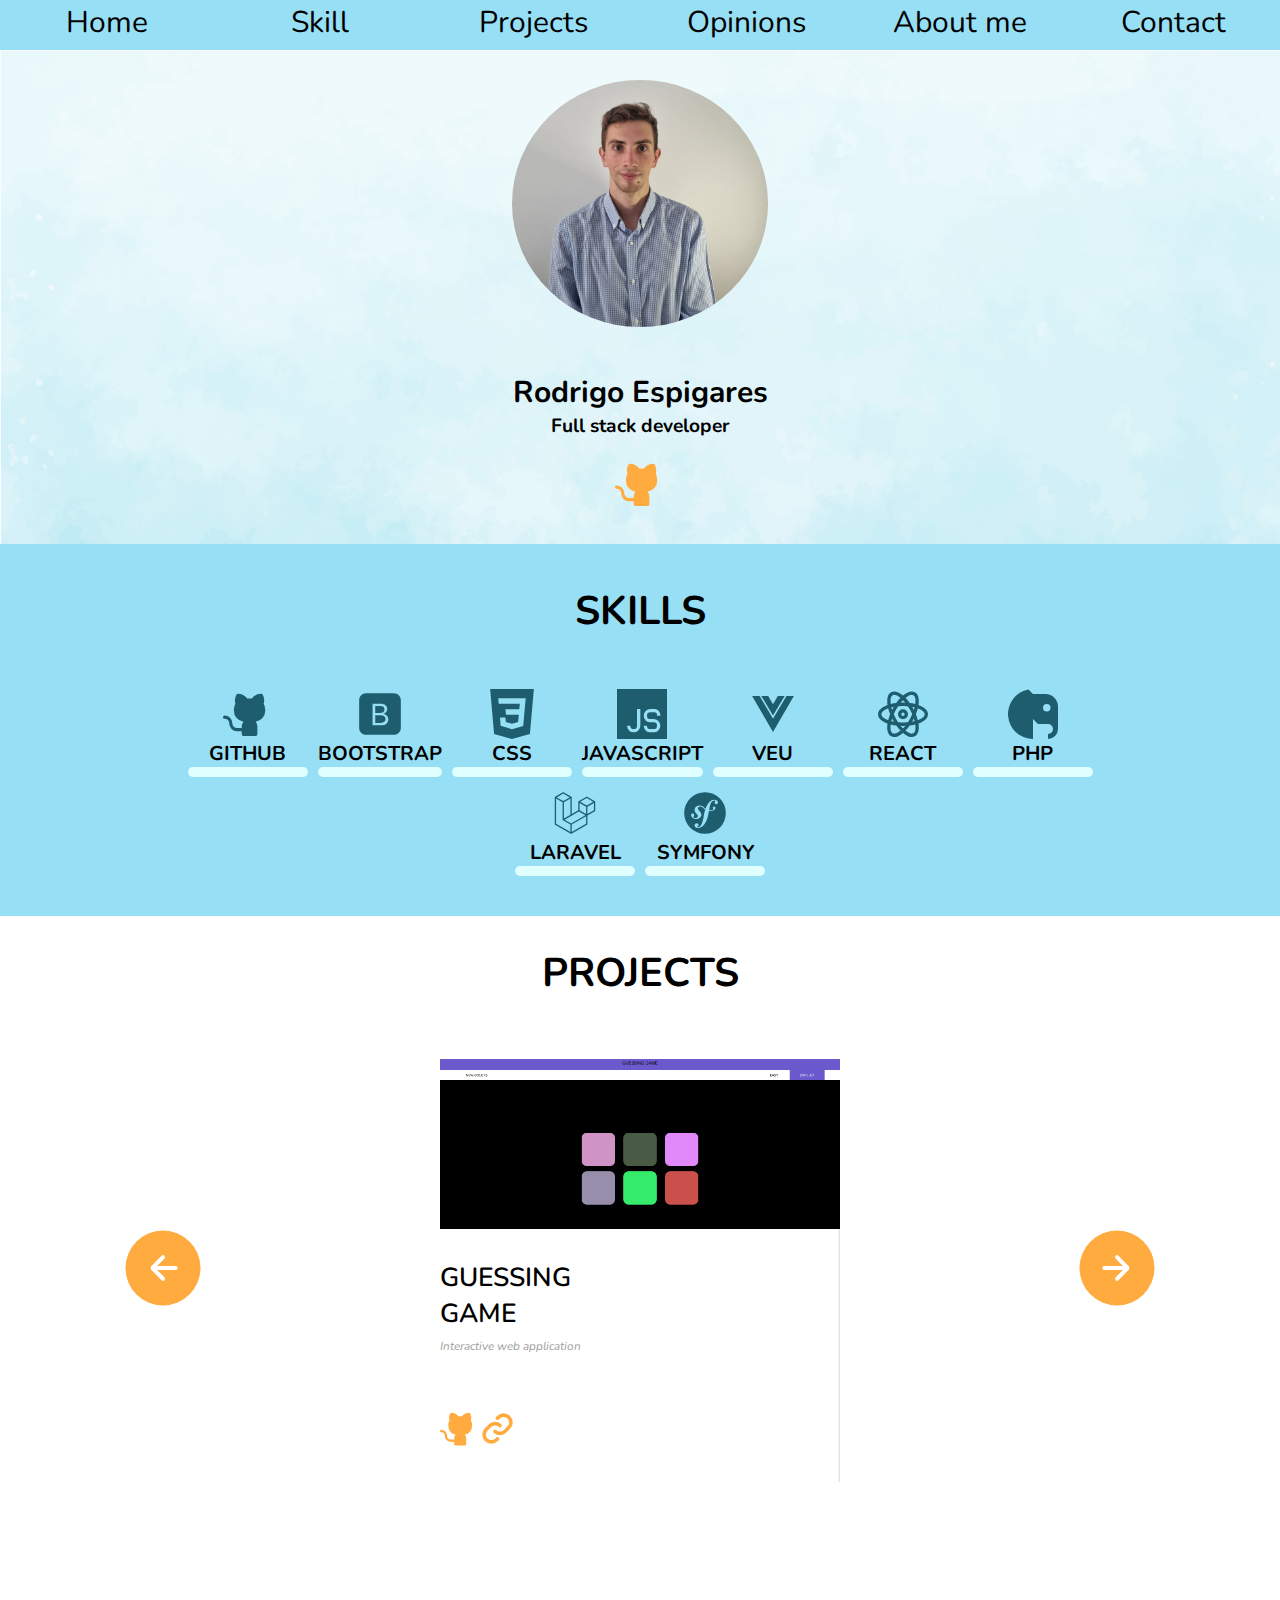
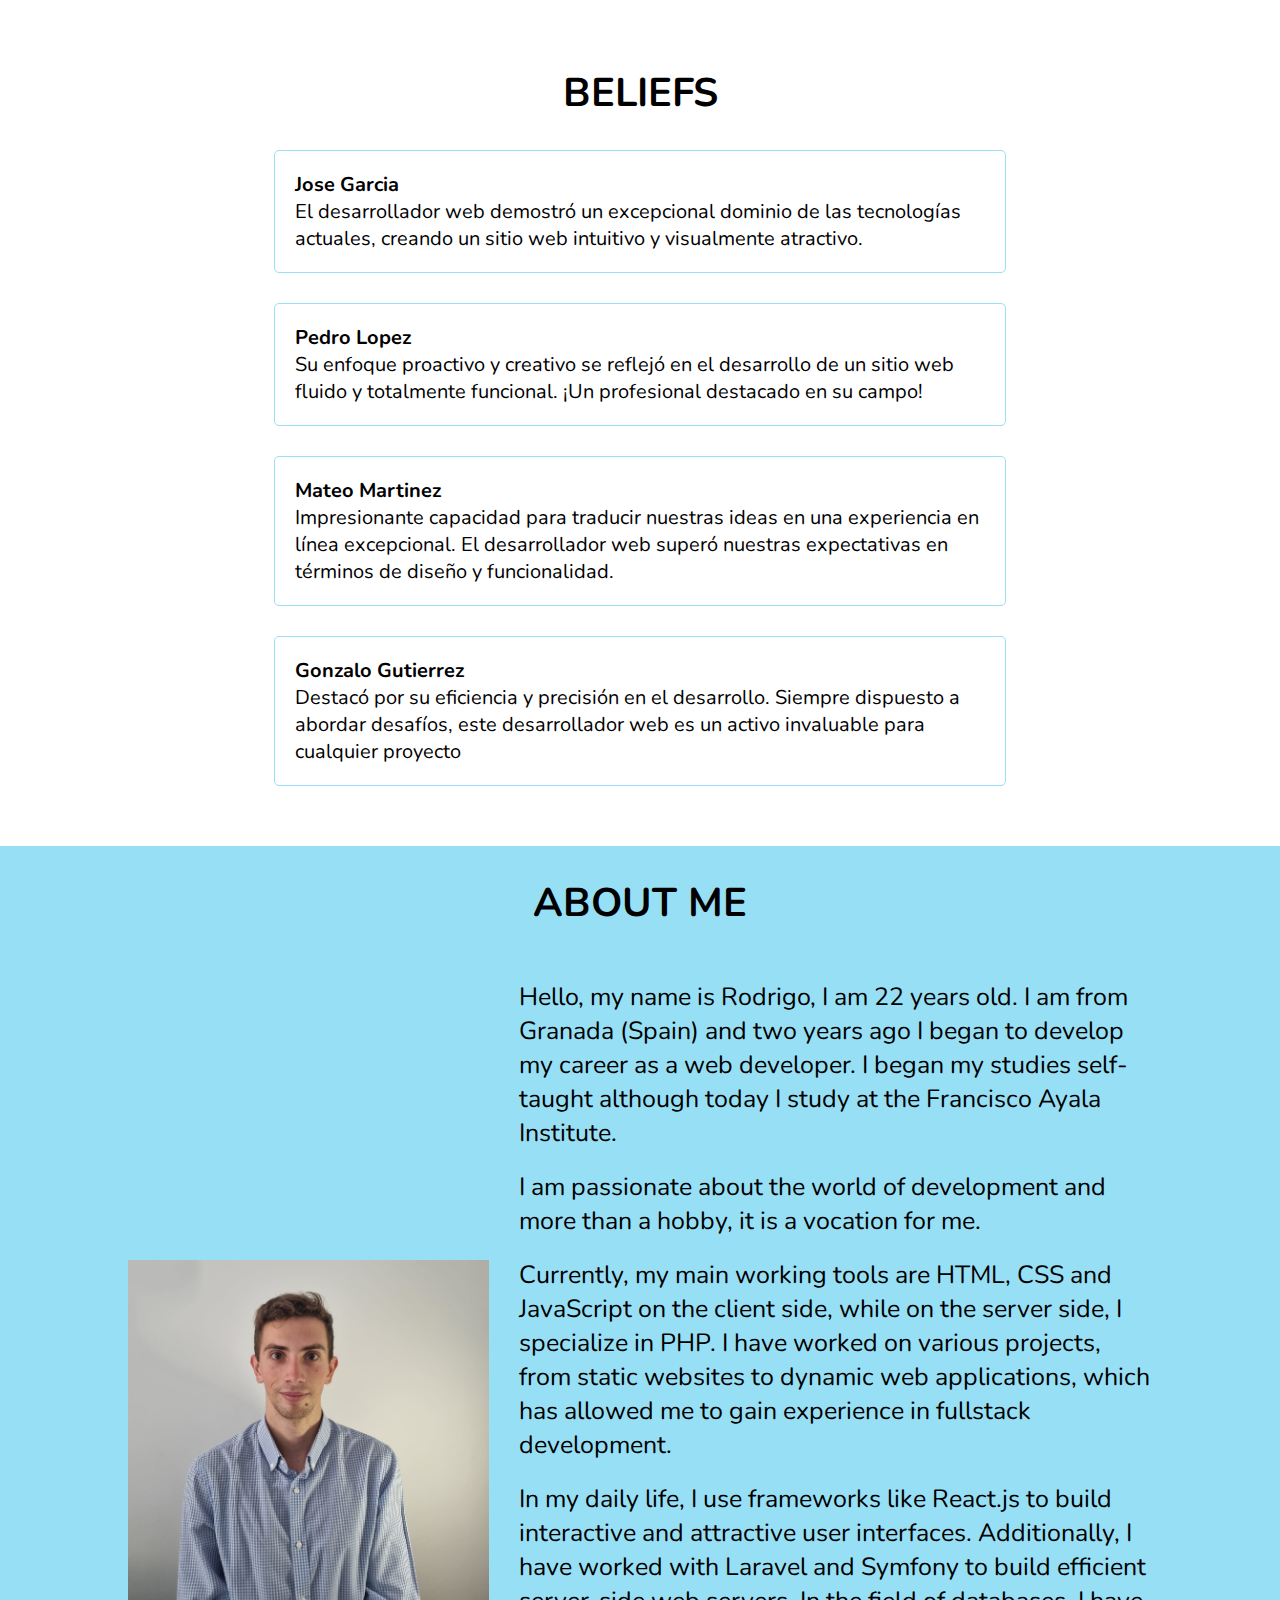
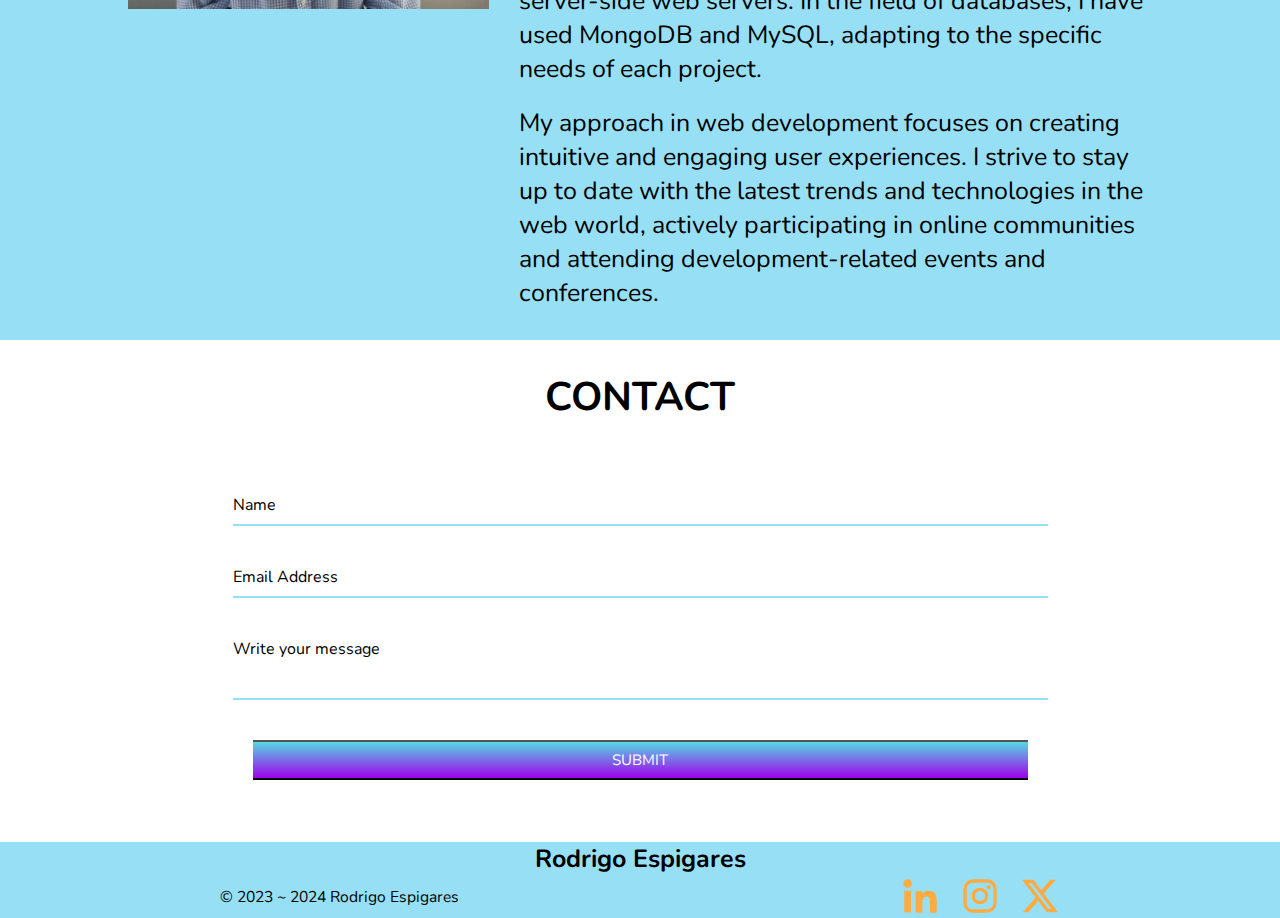
==== commit 86e9fd93: "arreglando portafolios" ====
--- a/index.html
+++ b/index.html
@@ -10,18 +10,7 @@
     <!-- Carga del favicon -->
     <link rel="shortcut icon" href="img/favicon.ico" type="image/x-icon">
     <!--*-*-*-*-*-*-*-*-*-*-*-*-* ESTILOS *-*-*-*-*-*-*-*-*-*-*-*-*-->
-    <!-- Estilos básicos -->
     <link rel="stylesheet" href="css/style.css">
-    <!-- Estilos header -->
-    <link rel="stylesheet" href="css/header.css">
-    <!-- Estilos nav -->
-    <link rel="stylesheet" href="css/nav.css">
-    <!-- Estilos para las media queries -->
-    <link rel="stylesheet" href="css/media.css">
-    <!-- Estilos para el main -->
-    <link rel="stylesheet" href="css/main.css">
-    <!-- Estilos para footer -->
-    <link rel="stylesheet" href="css/footer.css">
     <!-- Carga del script para slider -->
     <script src="script.js"></script>
 </head>
--- a/css/style.css
+++ b/css/style.css
@@ -1,35 +1,5 @@
-/* Improto la funte nunito con el weight de 400 y 700*/
-@import url('https://fonts.googleapis.com/css2?family=Nunito:wght@400;700&display=swap');
-*{
-    /*Establezco el tamaño a 10px con el porcentaje*/
-    font-size: 62.5%;
-    /*Elimino la decoracion de las listas*/
-    list-style: none;
-    /* Establezco padding y margin a 0*/
-    padding: 0;
-    margin: 0;
-    /* Uso la fuente*/
-    font-family: 'Nunito', sans-serif;
-    /* Establezco el box sizing como border box*/
-    box-sizing: border-box;
-}
-/* Declaracion de variables*/
-:root{
-    /* Color proncipal */
-    --primary: #97DFF5;
-    /* Letra para enlaces */
-    --letter: #000;
-    /* Para los hover */
-    --letter-hover : #fff;
-    /* Color secundario */
-    --secondary: #FFAB40;
-}
-/* Declaro el body y sus caracteristicas*/
-body{
-    display: flex;
-    justify-content:  center;
-    align-items: center;
-    flex-direction: column;
-    min-height: 100vh;
-    
-}
+@import url(normalize.css);
+@import url(header.css);
+@import url(nav.css);
+@import url(main.css);
+@import url(footer.css);